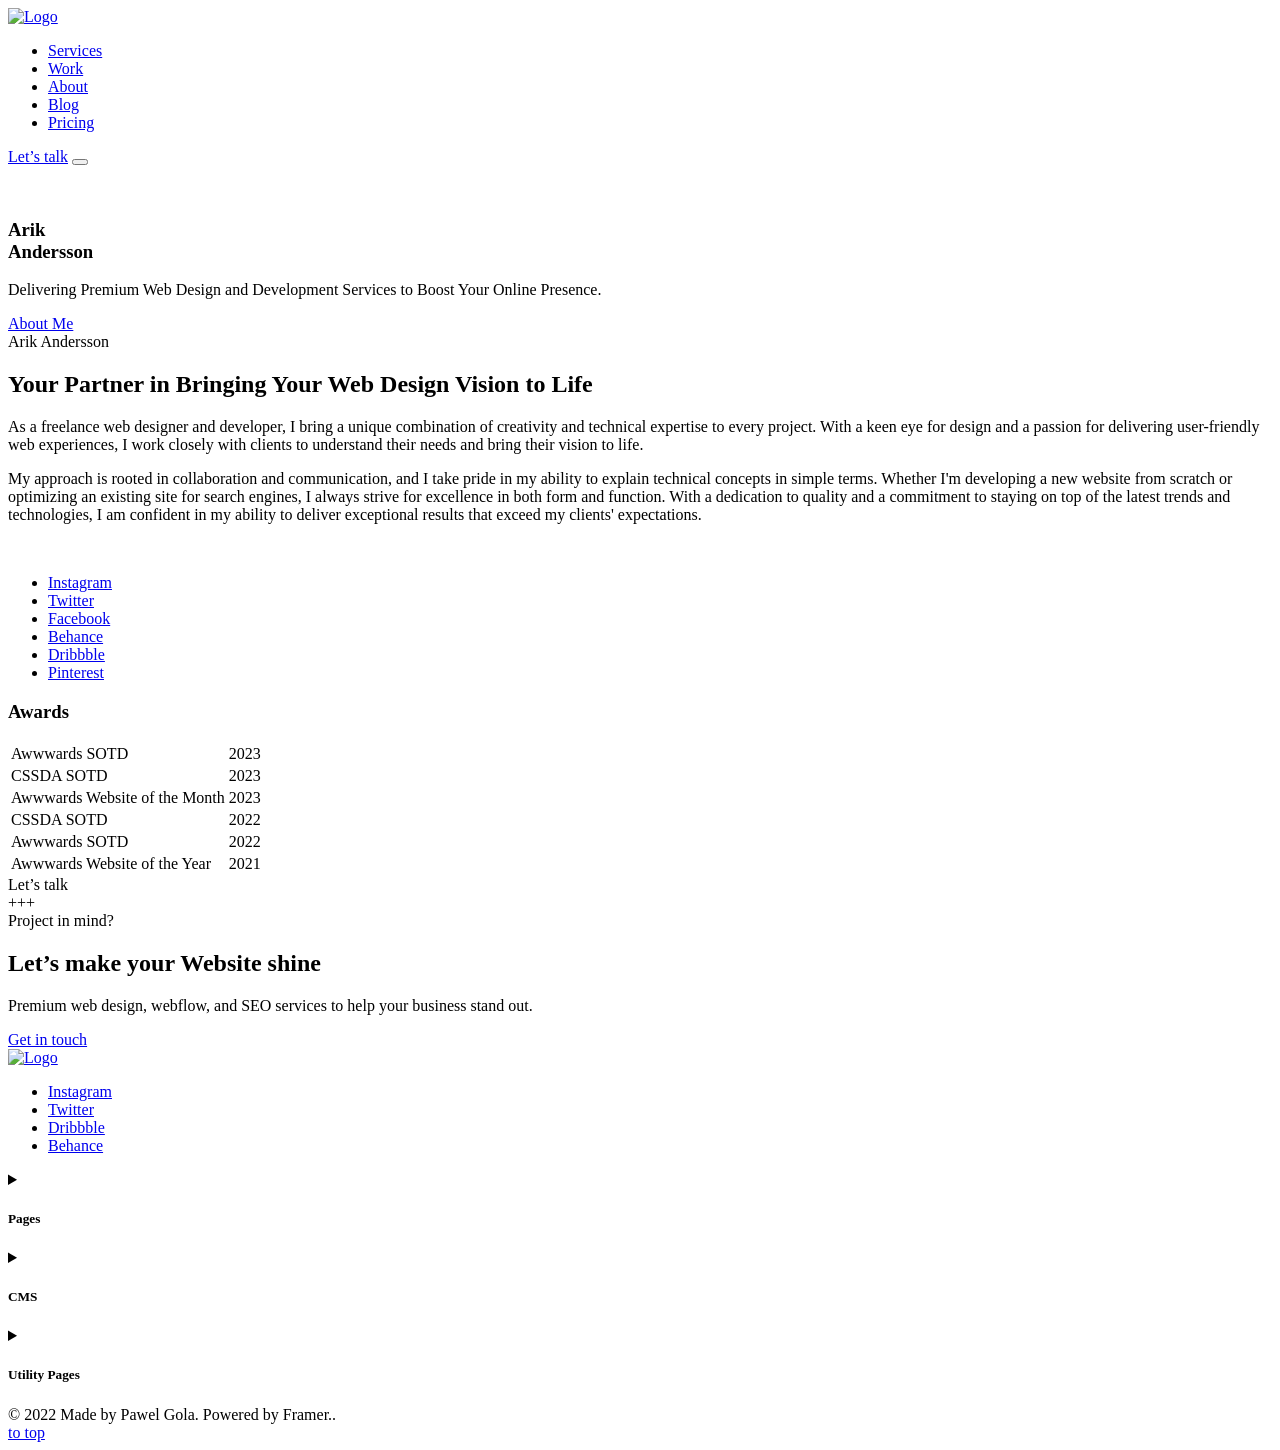
==== about.html @ 93a9ca79 "Add files via upload" ====
<!DOCTYPE html>
<html lang="en">
	<head>
		<meta charset="UTF-8">
		<meta name="viewport" content="width=device-width, initial-scale=1.0">
		<link rel="preload" href="./assets/fonts/Satoshi-Regular.woff2" as="font" type="font/woff2" crossorigin="anonymous">
		<link rel="preload" href="./assets/fonts/Satoshi-Light.woff2" as="font" type="font/woff2" crossorigin="anonymous">
		<link rel="preload" href="./assets/fonts/Gambetta-LightItalic.woff2" as="font" type="font/woff2" crossorigin="anonymous">
		<link rel="preload" href="./assets/fonts/Chillax-Regular.woff2" as="font" type="font/woff2" crossorigin="anonymous">
		<link rel="preload" href="./assets/fonts/Chillax-Light.woff2" as="font" type="font/woff2" crossorigin="anonymous">
		<link rel="shortcut icon" href="./assets/img/favicon.ico">
		<title>About</title>
		<script type="module" crossorigin="" src="./js/about.min.js?v=1769008389821"></script>
		<link rel="modulepreload" crossorigin="" href="./js/common.min.js?v=1769008389821">
		<link rel="modulepreload" crossorigin="" href="./js/main.min.js?v=1769008389821">
		<link rel="modulepreload" crossorigin="" href="./js/socialblock.min.js?v=1769008389821">
		<link rel="modulepreload" crossorigin="" href="./js/title.min.js?v=1769008389821">
		<link rel="modulepreload" crossorigin="" href="./js/labeltext.min.js?v=1769008389821">
		<link rel="stylesheet" crossorigin="" href="./css/main.min.css?v=1769008389821">
		<link rel="stylesheet" crossorigin="" href="./css/socialblock.min.css?v=1769008389821">
		<link rel="stylesheet" crossorigin="" href="./css/labeltext.min.css?v=1769008389821">
		<link rel="stylesheet" crossorigin="" href="./css/about.min.css?v=1769008389821">
	</head>
	<body>
		<div class="wrapper">
			<header class="header" data-fls-header="" data-fls-header-scroll="100" data-fls-header-scroll-show="">
				<div class="header__container">
					<div class="header__body">
						<a class="header__link-logo" href="index.html">
							<img class="header__logo" src="./assets/img/logo.svg" alt="Logo">
						</a>
						<div class="header__menu menu">
							<nav class="menu__body">
								<ul class="menu__list">
									<li class="menu__item">
										<a class="menu__link" href="/services.html">Services</a>
									</li>
									<li class="menu__item">
										<a class="menu__link" href="/work.html">Work</a>
									</li>
									<li class="menu__item">
										<a class="menu__link menu__link--active" href="/about.html">About</a>
									</li>
									<li class="menu__item">
										<a class="menu__link" href="/blog.html">Blog</a>
									</li>
									<li class="menu__item">
										<a class="menu__link" href="/pricing.html">Pricing</a>
									</li>
								</ul>
							</nav>
						</div>
						<!--
<fetch url="@components/layout/menu/menu.json">
<each loop='item in response'>
</each>
</fetch>
-->
						<a class="header__button button button--light" href="/contacts.html" data-fls-button="">Let’s talk</a>
						<button type="button" data-fls-menu="" class="icon-menu">
							<span></span>
						</button>
					</div>
				</div>
			</header>
			<main class="page">
				<article class="about" data-fls-about="">
					<div class="about__container">
						<figure class="about__picture" data-fls-dynamic=".about__header,767.98,1">
							<picture>
								<source media="(max-width: 600px)" srcset="./assets/img/arik-600.webp 1x,./assets/img/arik-600-2x.webp 2x,./assets/img/arik-600-3x.webp 3x" type="image/webp">
								<img class="about__image" alt="Image" src="./assets/img/arik.webp" srcset="./assets/img/arik.webp 1x,./assets/img/arik-2x.webp 2x,./assets/img/arik-3x.webp 3x">
							</picture>
						</figure>
						<div class="about__body">
							<div class="about__header">
								<section class="about__blockhead blockhead blockhead--left" data-fls-blockhead="">
									<h1 class="blockhead__title">
										Arik
										<br>
										<span>Andersson</span>
									</h1>
									<div class="blockhead__text">
										<p>
											Delivering Premium Web Design and Development Services to Boost Your Online Presence.
										</p>
									</div>
								</section>
								<a class="about__button button button--text button--text-big button--icon-arrow button--arrow-d" href="#" data-fls-button="" data-fls-scrollto=".about__content" data-fls-scrollto-top="130">About Me</a>
							</div>
							<div class="about__main">
								<section class="about__content content-about" data-fls-borderitem="">
									<div class="content-about__label" data-fls-labeltext="">Arik Andersson</div>
									<h2 class="content-about__title h2" data-fls-title="">Your Partner in Bringing Your Web Design Vision to Life</h2>
									<div class="content-about__text">
										<p>
											As a freelance web designer and developer, I bring a unique combination of creativity and technical expertise to every project. With a keen eye for design and a passion for delivering user-friendly web experiences, I work closely with clients to understand their needs and bring their vision to life.
										</p>
										<p>
											My approach is rooted in collaboration and communication, and I take pride in my ability to explain technical concepts in simple terms. Whether I'm developing a new website from scratch or optimizing an existing site for search engines, I always strive for excellence in both form and function. With a dedication to quality and a commitment to staying on top of the latest trends and technologies, I am confident in my ability to deliver exceptional results that exceed my clients' expectations.
										</p>
									</div>
									<figure class="content-about__picture">
										<picture>
											<source media="(max-width: 600px)" srcset="./assets/img/about/01-600.webp 1x,./assets/img/about/01-600-2x.webp 2x,./assets/img/about/01-600-3x.webp 3x" type="image/webp">
											<img class="content-about__image" alt="Image" src="./assets/img/about/01.webp" srcset="./assets/img/about/01.webp 1x,./assets/img/about/01-2x.webp 2x,./assets/img/about/01-3x.webp 3x">
										</picture>
									</figure>
								</section>
								<ul class="about__social social-block" data-fls-socialblock="">
									<li class="social-block__item">
										<a class="social-block__link social-block__item--icon-s-in" href="#" target="_blank" data-fls-borderitem="">Instagram</a>
									</li>
									<li class="social-block__item">
										<a class="social-block__link social-block__item--icon-s-tw" href="#" target="_blank" data-fls-borderitem="">Twitter</a>
									</li>
									<li class="social-block__item">
										<a class="social-block__link social-block__item--icon-s-fb" href="#" target="_blank" data-fls-borderitem="">Facebook</a>
									</li>
									<li class="social-block__item">
										<a class="social-block__link social-block__item--icon-s-bh" href="#" target="_blank" data-fls-borderitem="">Behance</a>
									</li>
									<li class="social-block__item">
										<a class="social-block__link social-block__item--icon-s-db" href="#" target="_blank" data-fls-borderitem="">Dribbble</a>
									</li>
									<li class="social-block__item">
										<a class="social-block__link social-block__item--icon-s-pr" href="#" target="_blank" data-fls-borderitem="">Pinterest</a>
									</li>
								</ul>
								<section class="about__awards awards-about" data-fls-borderitem="">
									<h3 class="awards-about__title" data-fls-labeltext="">Awards</h3>
									<table class="awards-about__table">
										<tr class="awards-about__line">
											<td class="awards-about__label h5">Awwwards SOTD</td>
											<td class="awards-about__value">2023</td>
										</tr>
										<tr class="awards-about__line">
											<td class="awards-about__label h5">CSSDA SOTD</td>
											<td class="awards-about__value">2023</td>
										</tr>
										<tr class="awards-about__line">
											<td class="awards-about__label h5">Awwwards Website of the Month</td>
											<td class="awards-about__value">2023</td>
										</tr>
										<tr class="awards-about__line">
											<td class="awards-about__label h5">CSSDA SOTD</td>
											<td class="awards-about__value">2022</td>
										</tr>
										<tr class="awards-about__line">
											<td class="awards-about__label h5">Awwwards SOTD</td>
											<td class="awards-about__value">2022</td>
										</tr>
										<tr class="awards-about__line">
											<td class="awards-about__label h5">Awwwards Website of the Year</td>
											<td class="awards-about__value">2021</td>
										</tr>
									</table>
								</section>
							</div>
						</div>
					</div>
				</article>
			</main>
			<aside class="page__lets lets" data-fls-lets="">
				<div class="lets__line line-talk border-item" data-fls-borderitem="" data-fls-marquee="" data-fls-marquee-speed="100">
					<div class="line-talk__item">Let’s talk</div>
					<div class="line-talk__item">+++</div>
				</div>
				<section class="lets__body" data-fls-watcher="">
					<div class="lets__container">
						<div class="lets__blockhead blockhead blockhead--gap-8" data-fls-blockhead="">
							<span class="blockhead__label">Project in mind?</span>
							<h2 class="blockhead__title">
								Let’s make your
								<span>Website shine</span>
							</h2>
							<div class="blockhead__text">
								<p>Premium web design, webflow, and SEO services to help your business stand out.</p>
							</div>
							<a class="blockhead__button button button--icon button--light button--icon-arrow button--arrow-ur" href="#" data-fls-button="">Get in touch</a>
						</div>
					</div>
				</section>
			</aside>
			<footer class="footer" data-fls-footer="" data-fls-watcher="">
				<div class="footer__container">
					<div class="footer__body body-footer">
						<div class="body-footer__content content-footer">
							<a class="content-footer__link-logo" href="#">
								<img class="content-footer__logo" src="./assets/img/logo.svg" alt="Logo">
							</a>
							<ul class="content-footer__socials social social--text" data-fls-social="">
								<li class="social__item">
									<a class="social__link social__link--icon-s-in" href="#" target="_blank">Instagram</a>
								</li>
								<li class="social__item">
									<a class="social__link social__link--icon-s-tw" href="#" target="_blank">Twitter</a>
								</li>
								<li class="social__item">
									<a class="social__link social__link--icon-s-db" href="#" target="_blank">Dribbble</a>
								</li>
								<li class="social__item">
									<a class="social__link social__link--icon-s-bh" href="#" target="_blank">Behance</a>
								</li>
							</ul>
						</div>
						<div class="body-footer__menus" data-fls-spollers="767.98">
							<details class="body-footer__menu">
								<summary>
									<h5 class="body-footer__title">Pages</h5>
								</summary>
								<ul class="body-footer__list">
									<li class="body-footer__item">
										<a class="body-footer__link" href="#">Home</a>
									</li>
									<li class="body-footer__item">
										<a class="body-footer__link" href="#">Services</a>
									</li>
									<li class="body-footer__item">
										<a class="body-footer__link" href="#">About</a>
									</li>
									<li class="body-footer__item">
										<a class="body-footer__link" href="#">Contact</a>
									</li>
									<li class="body-footer__item">
										<a class="body-footer__button button button--icon button--light button--icon-arrow button--arrow-ur" href="#" data-fls-button="">More Templates</a>
									</li>
								</ul>
							</details>
							<details class="body-footer__menu">
								<summary>
									<h5 class="body-footer__title">CMS</h5>
								</summary>
								<ul class="body-footer__list">
									<li class="body-footer__item">
										<a class="body-footer__link" href="#">Work</a>
									</li>
									<li class="body-footer__item">
										<a class="body-footer__link" href="#">Work Single</a>
									</li>
									<li class="body-footer__item">
										<a class="body-footer__link" href="#">Blog</a>
									</li>
									<li class="body-footer__item">
										<a class="body-footer__link" href="#">Blog Post</a>
									</li>
								</ul>
							</details>
							<details class="body-footer__menu">
								<summary>
									<h5 class="body-footer__title">Utility Pages</h5>
								</summary>
								<ul class="body-footer__list">
									<li class="body-footer__item">
										<a class="body-footer__link" href="#">404 Error Page</a>
									</li>
									<li class="body-footer__item">
										<a class="body-footer__link" href="#">Password Protected</a>
									</li>
									<li class="body-footer__item">
										<a class="body-footer__link" href="#">Styleguide</a>
									</li>
									<li class="body-footer__item">
										<a class="body-footer__link" href="#">Licensing</a>
									</li>
									<li class="body-footer__item">
										<a class="body-footer__link" href="#">Changelog</a>
									</li>
								</ul>
							</details>
						</div>
					</div>
					<div class="footer__bottom bottom-footer">
						<div class="bottom-footer__copy">© 2022 Made by Pawel Gola. Powered by Framer..</div>
						<a class="bottom-footer__button button button--text button--text-big button--text-rev button--icon-arrow" href="#" data-fls-button="" data-fls-scrollto="main">to top</a>
					</div>
				</div>
			</footer>
		</div>
	</body>
</html>
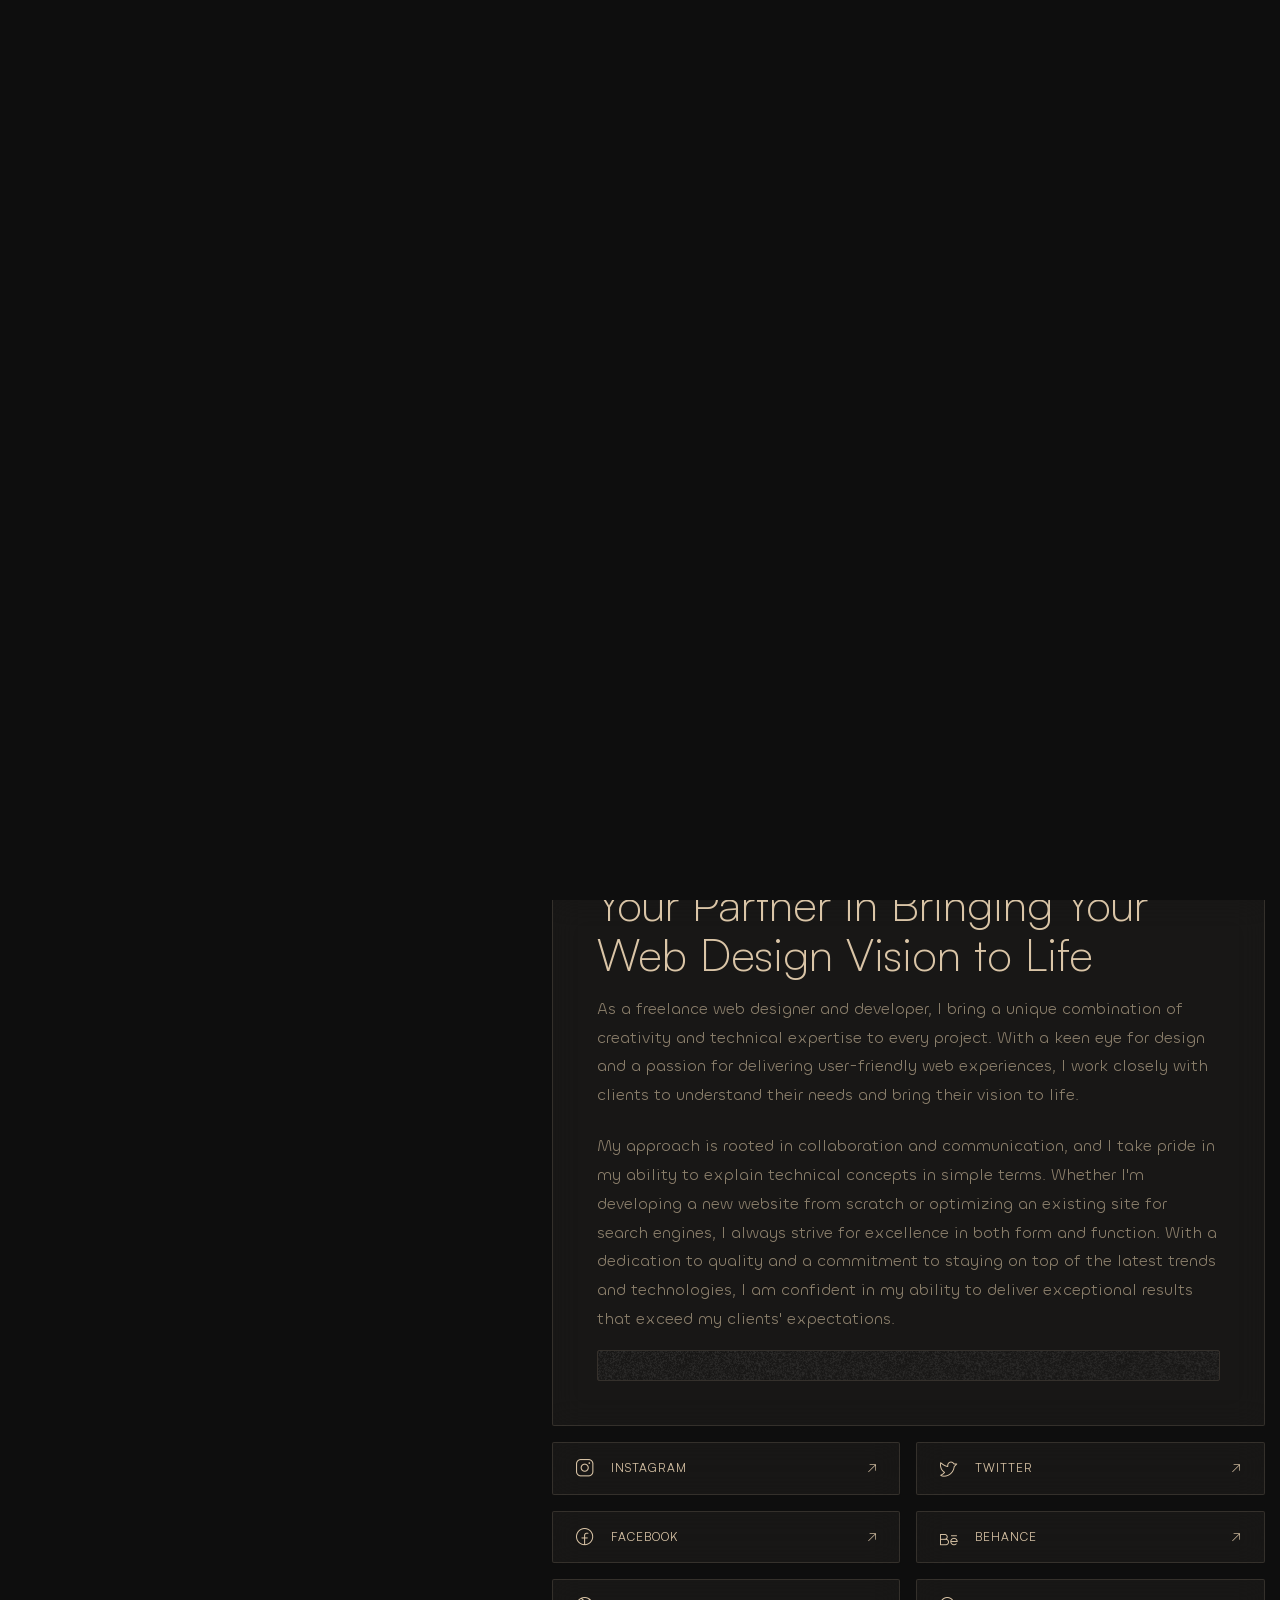
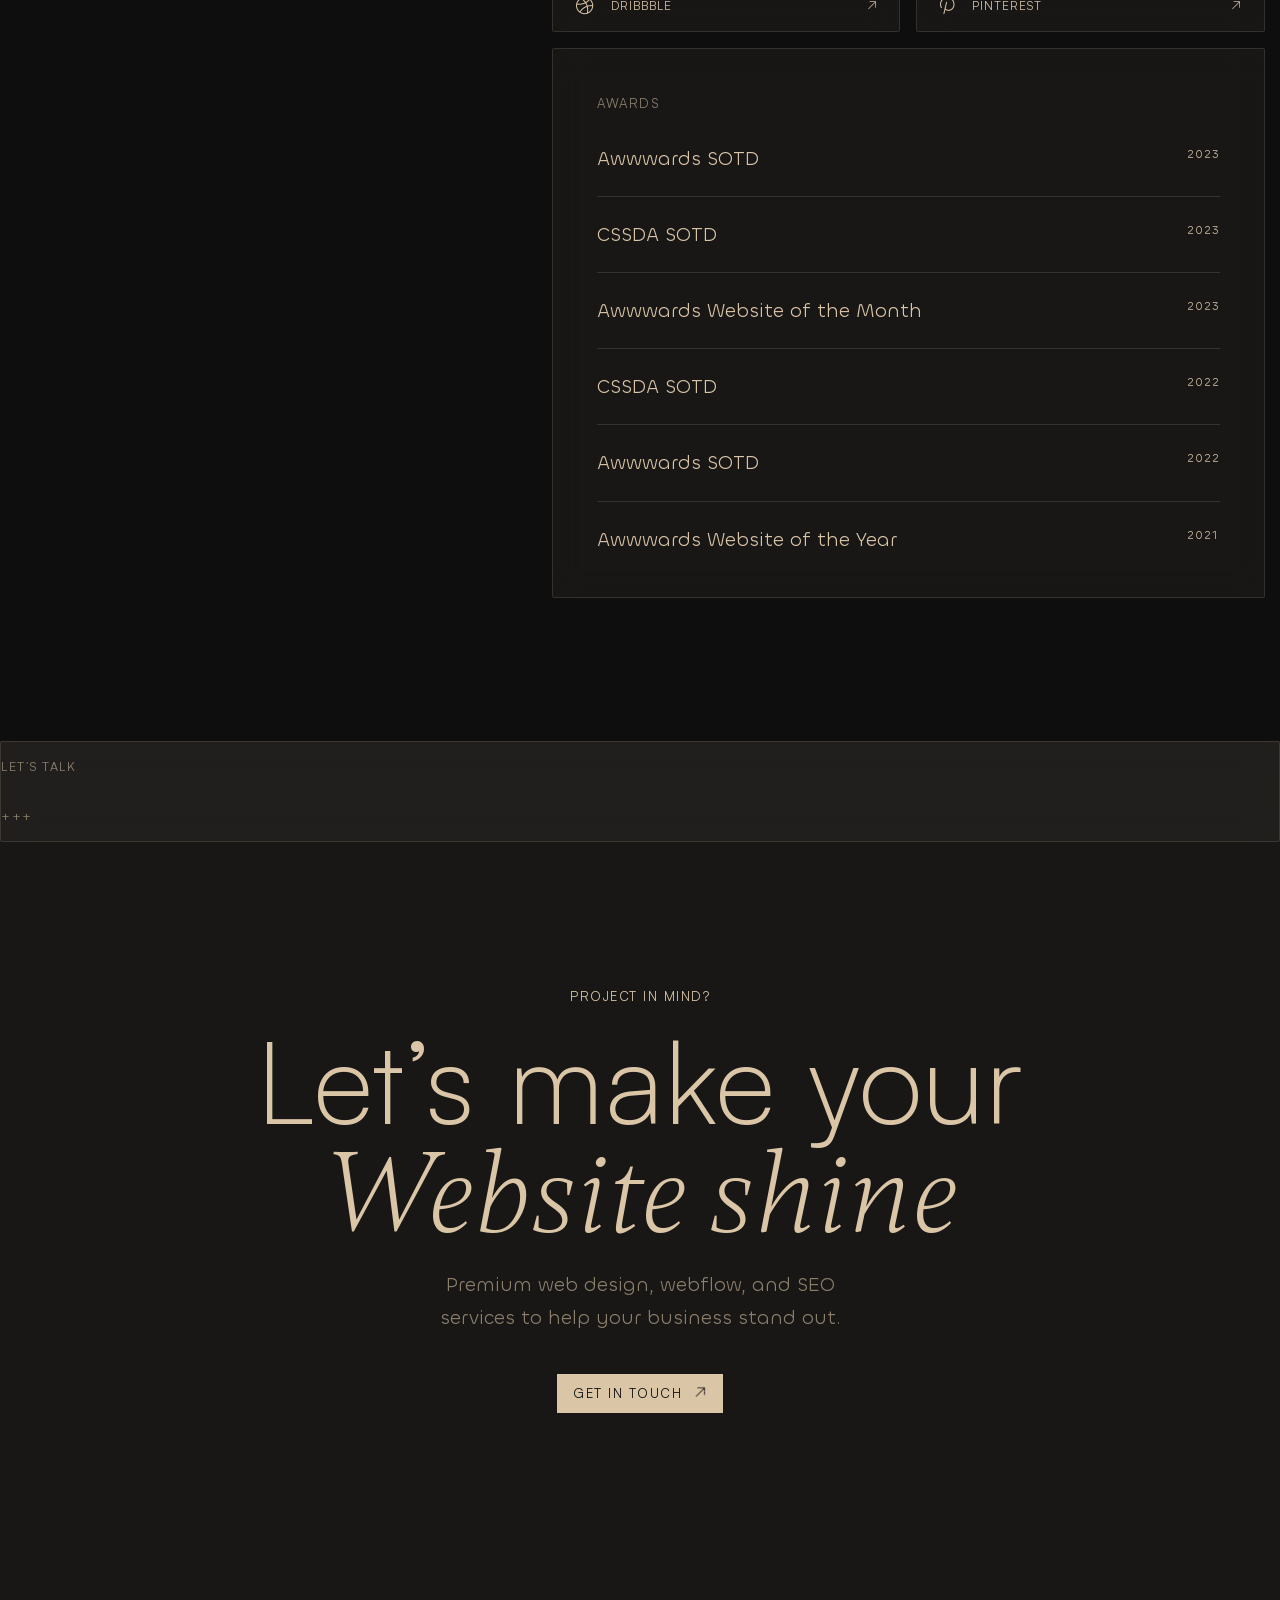
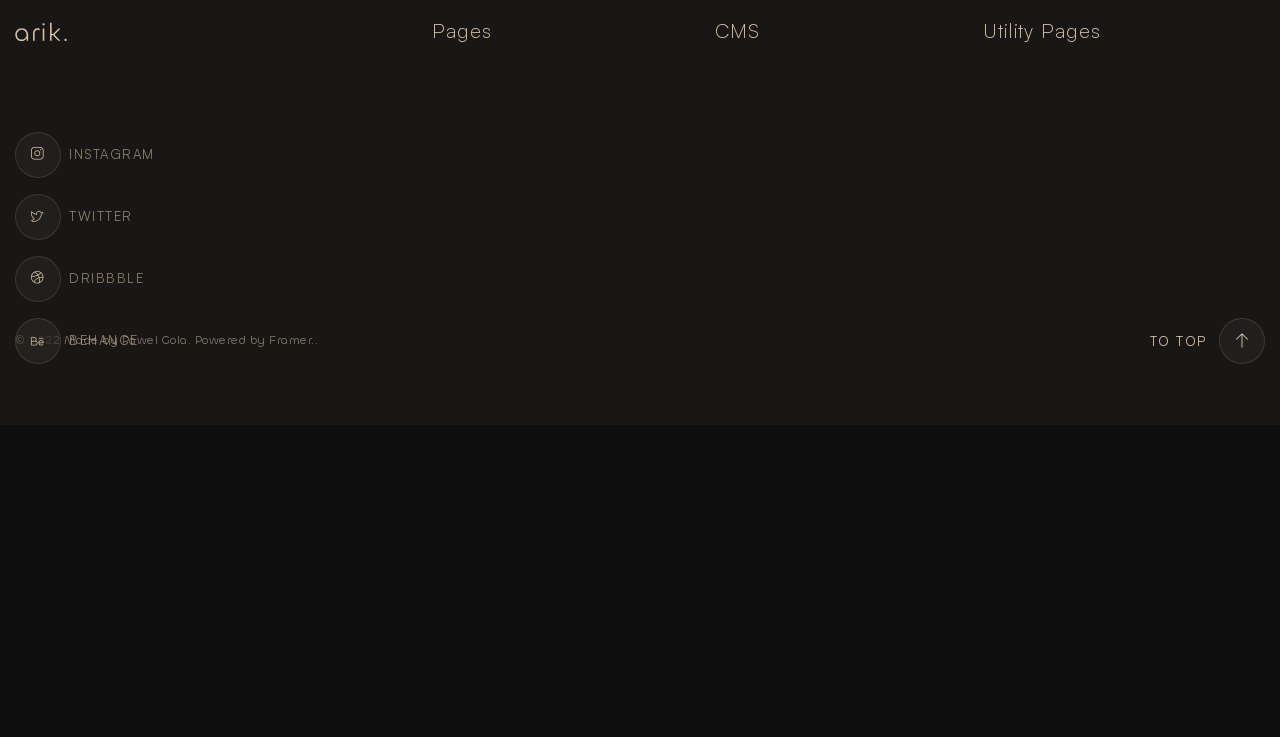
==== commit ea78f37b: "Update about.html" ====
--- a/about.html
+++ b/about.html
@@ -33,29 +33,23 @@
 							<nav class="menu__body">
 								<ul class="menu__list">
 									<li class="menu__item">
-										<a class="menu__link" href="/services.html">Services</a>
-									</li>
-									<li class="menu__item">
-										<a class="menu__link" href="/work.html">Work</a>
-									</li>
-									<li class="menu__item">
-										<a class="menu__link menu__link--active" href="/about.html">About</a>
-									</li>
-									<li class="menu__item">
-										<a class="menu__link" href="/blog.html">Blog</a>
-									</li>
-									<li class="menu__item">
-										<a class="menu__link" href="/pricing.html">Pricing</a>
+										<a class="menu__link" href="services.html">Services</a>
+									</li>
+									<li class="menu__item">
+										<a class="menu__link" href="work.html">Work</a>
+									</li>
+									<li class="menu__item">
+										<a class="menu__link menu__link--active" href="about.html">About</a>
+									</li>
+									<li class="menu__item">
+										<a class="menu__link" href="blog.html">Blog</a>
+									</li>
+									<li class="menu__item">
+										<a class="menu__link" href="pricing.html">Pricing</a>
 									</li>
 								</ul>
 							</nav>
 						</div>
-						<!--
-<fetch url="@components/layout/menu/menu.json">
-<each loop='item in response'>
-</each>
-</fetch>
--->
 						<a class="header__button button button--light" href="/contacts.html" data-fls-button="">Let’s talk</a>
 						<button type="button" data-fls-menu="" class="icon-menu">
 							<span></span>
--- a/css/main.min.css
+++ b/css/main.min.css
@@ -0,0 +1 @@
+*{border:0;margin:0;padding:0}*,:after,:before{box-sizing:border-box}:after,:before{display:inline-block}body,html{height:100%}body{line-height:1;scrollbar-gutter:stable;-ms-text-size-adjust:100%;-moz-text-size-adjust:100%;-webkit-text-size-adjust:100%;-webkit-font-smoothing:antialiased;-moz-osx-font-smoothing:grayscale}button,input,textarea{background-color:transparent;color:inherit;font-family:inherit;font-size:inherit;line-height:inherit}input,textarea{width:100%}label{display:inline-block}button,option,select{cursor:pointer}a{color:inherit;display:inline-block;text-decoration:none}ul li{list-style:none}img{height:auto;max-width:100%;vertical-align:middle}h1,h2,h3,h4,h5,h6{font-size:inherit;font-weight:inherit}address{font-style:normal}@font-face{font-display:swap;font-family:Satoshi;font-style:normal;font-weight:400;src:url(../assets/fonts/Satoshi-Regular.woff2) format("woff2")}@font-face{font-display:swap;font-family:Satoshi;font-style:normal;font-weight:300;src:url(../assets/fonts/Satoshi-Light.woff2) format("woff2")}@font-face{font-display:swap;font-family:Gambetta;font-style:normal;font-weight:400;src:url(../assets/fonts/Gambetta-LightItalic.woff2) format("woff2")}@font-face{font-display:swap;font-family:Chillax;font-style:normal;font-weight:400;src:url(../assets/fonts/Chillax-Regular.woff2) format("woff2")}@font-face{font-display:swap;font-family:Chillax;font-style:normal;font-weight:300;src:url(../assets/fonts/Chillax-Light.woff2) format("woff2")}@font-face{font-display:swap;font-family:iconfont;src:url(../assets/fonts/iconfont.woff2?cc9552442c456967c4f7a450867870fb) format("woff2")}[class*="--icon-"]:before{font-family:iconfont}[class*="--icon-s-yt"]:before{content:"\f101"}[class*="--icon-s-wa"]:before{content:"\f102"}[class*="--icon-s-tw"]:before{content:"\f103"}[class*="--icon-s-tt"]:before{content:"\f104"}[class*="--icon-s-tc"]:before{content:"\f105"}[class*="--icon-s-pr"]:before{content:"\f106"}[class*="--icon-s-in"]:before{content:"\f107"}[class*="--icon-s-fb"]:before{content:"\f108"}[class*="--icon-s-db"]:before{content:"\f109"}[class*="--icon-s-bh"]:before{content:"\f10a"}[class*="--icon-plus"]:before{content:"\f10b"}[class*="--icon-phone"]:before{content:"\f10c"}[class*="--icon-minus"]:before{content:"\f10d"}[class*="--icon-mail"]:before{content:"\f10e"}[class*="--icon-info"]:before{content:"\f10f"}[class*="--icon-cheak"]:before{content:"\f110"}[class*="--icon-chain"]:before{content:"\f111"}[class*="--icon-arrow"]:before{content:"\f112"}:root{--font-family-primary:"Chillax",sans-serif;--font-family-secondary:"Satoshi",sans-serif;--font-family-tertiary:"Gambetta",serif;--font-family-icon:"iconfont";--font-size:1rem;--line-height:1.8;--primary:hsla(35,41%,75%,.6);--text-default:#dac5a7;--text-dark-color:#0e0e0e;--menu-color:hsla(0,0%,5%,.8);--bg-color:#0e0e0e;--btn-bg-color:hsla(35,41%,75%,.05);--line-bg-color:hsla(35,41%,75%,.1);--btn-border-color:hsla(35,41%,75%,.15);--gray-color:#181716;--input-color:#22201c;--social-hover:#f0e0c9;--backdrop-filter:blur(0.9375rem);--transition-duration:0.5s;--link-color:#f0e0c9;--hover-color:#f0e0c9;--marquee-gap:25%}html:after{background-color:var(--bg-color);content:"";height:100%;left:0;pointer-events:none;position:absolute;top:0;width:100%;z-index:1000}html[data-fls-loaded]:after{opacity:0;transition:opacity 1s}body{background-color:var(--bg-color);color:var(--primary);font-family:var(--font-family-primary);font-size:var(--font-size)px;line-height:var(--line-height);min-width:20rem}[data-fls-scrolllock] body{overflow:hidden;overscroll-behavior:none;touch-action:none}.wrapper{display:flex;flex-direction:column;min-height:100%;overflow:clip}.wrapper>main{flex:1 1 auto}.wrapper>*{min-width:0}[class*=__container]{margin:0 auto;max-width:89.375rem;padding-left:.9375rem;padding-right:.9375rem}[class*="--arrow-d"]:before{transform:rotate(180deg)}[class*="--arrow-l"]:before{transform:rotate(90deg)}[class*="--arrow-r"]:before{transform:rotate(-90deg)}[class*="--arrow-rd"]:before{transform:rotate(225deg)}[class*="--arrow-ld"]:before{transform:rotate(-135deg)}[class*="--arrow-ur"]:before{transform:rotate(45deg)}[class*="--arrow-ul"]:before{transform:rotate(-45deg)}.components__item:not(:last-child){margin-bottom:1rem}.h1,.h2,.h3,.h4,.label{font-family:var(--font-family-secondary)}.h1,.h2,.h3,.h4,.h5{color:var(--text-default)}.h1,.h2,.h3,.h4{font-weight:300}.h1,.h2{line-height:1.1}.h3{line-height:1.2}.h3,.h4{letter-spacing:.0625rem}.h4{line-height:1.3}.h5{line-height:1.4}.label{font-size:.8125rem;letter-spacing:.09375rem;line-height:1.6;text-transform:uppercase}.border{backdrop-filter:var(--backdrop-filter);background-color:var(--btn-bg-color);border:.0625rem solid var(--btn-border-color);border-radius:.125rem}.clients__item{scale:0;transition:scale .5s ease}.skill{translate:0 10%}.skill,.social__item{transition:translate .5s ease}.social__item{translate:0 100%}.--watcher-view .hero__blockhead{animation:slide-in-bottom .8s cubic-bezier(.25,.46,.45,.94) .5s both}.--watcher-view .hero__image{animation:slide-in-top .8s cubic-bezier(.25,.46,.45,.94) both}.--watcher-view .clients__item{scale:1}.--watcher-view .clients__item:first-child{transition-delay:.1s}.--watcher-view .clients__item:nth-child(2){transition-delay:.2s}.--watcher-view .clients__item:nth-child(3){transition-delay:.3s}.--watcher-view .clients__item:nth-child(4){transition-delay:.4s}.--watcher-view .clients__item:nth-child(5){transition-delay:.5s}.--watcher-view .clients__item:nth-child(6){transition-delay:.6s}.--watcher-view .skill{transition-duration:.8s;translate:0 0}.--watcher-view .skill:first-child{transition-delay:.1s}.--watcher-view .skill:nth-child(2){transition-delay:.2s}.--watcher-view .skill:nth-child(3){transition-delay:.3s}.--watcher-view .skill:nth-child(4){transition-delay:.4s}.--watcher-view .skill:nth-child(5){transition-delay:.5s}.--watcher-view .skill:nth-child(6){transition-delay:.6s}.--watcher-view .about-module__title,.--watcher-view .lets__blockhead,.--watcher-view .process__blockhead,.--watcher-view .widget-header{animation:slide-in-bottom .8s cubic-bezier(.25,.46,.45,.94) both}.--watcher-view .about-module__text,.--watcher-view .anim,.--watcher-view .item,.--watcher-view .item-review,.--watcher-view .items-process__arrow,.--watcher-view .works__items{animation:slide-in-bottom .8s cubic-bezier(.25,.46,.45,.94) .5s both}.--watcher-view .item-process:after{animation:scale-up-center 1.4s cubic-bezier(.39,.575,.565,1) both}.--watcher-view .social__item{transition-duration:.8s;translate:0 0}.--watcher-view .social__item:first-child{transition-delay:.1s}.--watcher-view .social__item:nth-child(2){transition-delay:.2s}.--watcher-view .social__item:nth-child(3){transition-delay:.3s}.--watcher-view .social__item:nth-child(4){transition-delay:.4s}.--watcher-view .social__item:nth-child(5){transition-delay:.5s}.--watcher-view .social__item:nth-child(6){transition-delay:.6s}@keyframes slide-in-bottom{0%{opacity:0;translate:0 6.25rem}to{opacity:1;translate:0 0}}@keyframes slide-in-top{0%{opacity:0;translate:0 -6.25rem}to{opacity:1;translate:0 0}}@keyframes scale-up-center{0%{transform:scale(.5)}to{transform:scale(1)}}[data-fls-spollers] summary{list-style:none}[data-fls-spollers] summary::-webkit-details-marker,[data-fls-spollers] summary::marker{display:none}.spollers{display:grid;gap:.9375rem}.spollers__item{font-size:1.25rem}.spollers__title{border:.0625rem solid #eee;border-radius:.3125rem;cursor:default;list-style:none;padding:.625rem .9375rem;position:relative;text-align:left;width:100%}.spollers__title::-webkit-details-marker,.spollers__title::marker{display:none}.--spoller-init .spollers__title{cursor:pointer}.--spoller-init .spollers__title:after,.--spoller-init .spollers__title:before{background-color:#000;content:"";height:.125rem;position:absolute;right:.625rem;top:50%;transition:transform .5s ease 0s;width:.9375rem}.--spoller-init .spollers__title:before{transform:translate(-75%,-50%) rotate(40deg)}.--spoller-init .spollers__title:after{transform:translateY(-50%) rotate(-40deg)}.--spoller-init .spollers__title.--spoller-active:before{transform:translateX(-75%) rotate(-40deg)}.--spoller-init .spollers__title.--spoller-active:after{transform:rotate(40deg)}.spollers__body{border:.0625rem solid #eee;border-radius:.3125rem;padding:1.25rem}.menu__list{align-items:center;column-gap:1.25rem;display:flex;flex-wrap:wrap;row-gap:.1875rem}.menu__link{color:var(--text-default);font-family:var(--font-family-secondary);font-size:.8125rem;letter-spacing:.09375rem;line-height:1.6;position:relative;text-transform:uppercase;transition:all .5s ease}.menu__link:after{background-color:var(--link-color);block-size:.0625rem;content:"";inline-size:0;inset-block-end:0;inset-inline-end:50%;inset-inline-start:50%;position:absolute;transition-duration:var(--transition-duration)}.menu__link--active{position:relative}.menu__link--active:after{background-color:var(--link-color);bottom:0;content:"";height:.0625rem;left:0;position:absolute;width:100%}.icon-menu{display:none}.header{left:0;pointer-events:none;position:fixed;right:0;top:.9375rem;transition:translate .8s,top .8s;z-index:50}.header__container{pointer-events:auto}.header__body{align-items:center;display:flex;gap:.9375rem;padding:.75rem;position:relative}.header__body:before{backdrop-filter:var(--backdrop-filter);background-color:var(--btn-bg-color);border:.0625rem solid var(--btn-border-color);border-radius:.125rem;content:"";height:100%;left:0;position:absolute;top:0;width:100%;z-index:2}.header__button,.header__link-logo,.header__logo{position:relative;z-index:5}[data-fls-header-scroll].--header-scroll{top:.9375rem}[data-fls-header-scroll-show].--header-scroll{transition:translate .8s,top .8s;translate:0 calc(-100% - .9375rem)}[data-fls-header-scroll-show].--header-show{translate:0 0}.footer{background-color:var(--btn-bg-color)}.footer__container{max-width:101.875rem}.body-footer{display:flex;row-gap:1.875rem}.body-footer__content{flex:0 1 28.75%}.body-footer__menus{display:flex;flex-grow:1;flex-wrap:wrap}.body-footer__menu{flex-grow:1}.body-footer__title{color:var(--text-default);font-family:var(--font-family-secondary);font-size:1.25rem;font-weight:300;letter-spacing:.0625rem;line-height:1.4}.--spoller-init .body-footer__title{align-items:center;display:flex;gap:.3125rem}.--spoller-init .body-footer__title:after{color:var(--text-default);content:"\f112";font-family:iconfont;font-size:.625rem;rotate:180deg;transition:rotate .5s ease}.--spoller-active .body-footer__title:after{rotate:0deg}.body-footer__item:not(:last-child){margin-bottom:1rem}.body-footer__link{line-height:1.7;position:relative;text-transform:uppercase;transition:all .5s ease}.body-footer__link:after{background-color:var(--link-color);block-size:.0625rem;content:"";inline-size:0;inset-block-end:0;inset-inline-end:50%;inset-inline-start:50%;position:absolute;transition-duration:var(--transition-duration)}.content-footer{display:flex;flex-direction:column}.content-footer__socials.social{gap:1rem}.bottom-footer{align-items:center;display:flex;gap:1.25rem;justify-content:space-between}.bottom-footer__copy{font-size:.75rem;letter-spacing:.03125rem}.button{align-items:center;color:var(--text-default);display:inline-flex;font-family:var(--font-family-secondary);font-size:.8125rem;justify-content:center;letter-spacing:.09375rem;line-height:1.46;padding-block:.625rem;padding-inline:1rem;text-transform:uppercase;transition:background-color .5s ease,color .5s ease}.button--light{background-color:var(--text-default);color:var(--text-dark-color)}.button--icon{align-items:center;flex-direction:row-reverse;gap:.75rem}.button--text{background-color:transparent;border:none;gap:.75rem;padding:0}.button--text:before{align-items:center;aspect-ratio:1;background-color:var(--btn-bg-color);border:.0625rem solid var(--btn-border-color);border-radius:50%;display:flex;justify-content:center;padding-left:.125rem;transition:background-color .5s ease,color .5s ease;width:2rem}.button--text-rev{flex-direction:row-reverse}.button--fw{width:100%}.social{align-items:center;display:flex;flex-wrap:wrap;gap:.625rem}.social--text .social__link{align-items:center;display:flex;font-family:var(--font-family-secondary);font-size:.8125rem;gap:.5rem;letter-spacing:.09375rem;line-height:1.6;text-transform:uppercase}.social__item{flex-shrink:0}.social__link:before{align-content:center;aspect-ratio:1;backdrop-filter:var(--backdrop-filter);border:.0625rem solid var(--btn-border-color);border-radius:50%;color:var(--text-default);font-size:.8125rem;text-align:center;transition:all .5s ease;width:2.875rem}.lets,.social__link:before{background-color:var(--btn-bg-color)}.line-talk__item{font-family:var(--font-family-secondary);letter-spacing:.09375rem;line-height:1.6;text-transform:uppercase}.blockhead{display:grid;justify-items:center;text-align:center;text-wrap:balance}.blockhead--gap-8{gap:.5rem}.blockhead--left{justify-items:start;text-align:start}.blockhead__label,.blockhead__title{color:var(--text-default);font-family:var(--font-family-secondary);max-width:62.5rem}.blockhead__label{font-size:.8125rem;letter-spacing:.09375rem;line-height:1.6;text-transform:uppercase}.blockhead__title{font-weight:300;line-height:1}.blockhead__title span{display:block;font-family:var(--font-family-tertiary)}.blockhead__text{line-height:1.7;max-width:37.5rem}.blockhead__button{margin-top:1.5rem}[data-fls-borderitem]{backdrop-filter:var(--backdrop-filter);background-color:var(--btn-bg-color);border:.0625rem solid var(--btn-border-color);border-radius:.125rem}@media (max-height:53.125em) and (width <= 20em){.blockhead__title--size-160{font-size:2.8125rem}}@media (max-width:47.99875em) and (any-hover:none){.icon-menu{cursor:default}}@media (max-width:47.99875em){.menu{flex-grow:1}.menu__body{background-color:var(--menu-color);height:100svh;overflow:auto;padding:6.875rem .9375rem 1.875rem}.menu__body,.menu__body:before{position:fixed;right:-100%;top:0;transition:right .3s;width:100%}.menu__body:before{content:"";height:4.375rem;z-index:2}[data-fls-menu-open] .menu__body,[data-fls-menu-open] .menu__body:before{right:0}.menu__list{align-items:flex-end;flex-direction:column;row-gap:.9375rem}.menu__link{font-size:1.5rem}.icon-menu{display:block;height:1.125rem;position:relative;width:1.875rem;z-index:5}.icon-menu span,.icon-menu:after,.icon-menu:before{background-color:var(--text-default);content:"";height:.125rem;position:absolute;right:0;transition:all .3s ease 0s;width:100%}.icon-menu:before{top:0}.icon-menu:after{bottom:0}.icon-menu span{top:calc(50% - .0625rem)}[data-fls-menu-open] .icon-menu span{width:0}[data-fls-menu-open] .icon-menu:before{top:calc(50% - .0625rem);transform:rotate(-45deg)}[data-fls-menu-open] .icon-menu:after{bottom:calc(50% - .0625rem);transform:rotate(45deg)}.body-footer{flex-direction:column}.body-footer__menu,.body-footer__menus{align-items:center;flex-direction:column}.body-footer__menu{display:flex;justify-content:center;text-align:center}.content-footer{align-items:center;text-align:center}.content-footer__socials.social{justify-content:center}.content-footer__socials.social .social__link{font-size:0;gap:0}.bottom-footer{align-items:center;flex-direction:column-reverse;justify-content:center;text-align:center}.about__header .blockhead--left{justify-items:center;text-align:center}}@media (max-width:29.99875em){.social{justify-content:center}}@media (width <= 20em){.h1{font-size:2rem}.h2{font-size:1.75rem}.h3{font-size:1.5rem}.h4{font-size:1.25rem}.h5{font-size:1rem}.footer{padding-block:2.5rem}.body-footer,.body-footer__menus{column-gap:1.25rem}.body-footer__menus{margin-bottom:1.875rem;row-gap:1.25rem}.body-footer__list{padding-top:1.25rem}.content-footer{gap:1.25rem}.button--text-big:before{font-size:.8125rem;width:2.1875rem}.lets__container{padding-block:2.5rem}.line-talk__item{font-size:.625rem;padding-block:.5rem}.blockhead{gap:.5rem}.blockhead__title{font-size:2.5rem}.blockhead__title--size-160{font-size:2.8125rem}.blockhead__title--size-96{font-size:2.1875rem}.blockhead__title--size-80{font-size:1.75rem}.blockhead__text{font-size:.9375rem}.blockhead__text--size-24{font-size:1rem}.blockhead__text--size-18{font-size:.875rem}}@media (max-height:53.125em) and (width > 89.375em){.blockhead__title--size-160{font-size:8rem}}@media (max-height:53.125em) and (width > 20em) and (width <= 89.375em){.blockhead__title--size-160{font-size:clamp(2.8125rem,1.31700450450625rem + 7.4774774775vw,8rem)}}@media (width > 20em) and (width <= 89.375em){.h1{font-size:clamp(2rem,1.423423423425rem + 2.8828828829vw,4rem)}.h2{font-size:clamp(1.75rem,1.3896396396375rem + 1.8018018018vw,3rem)}.h3{font-size:clamp(1.5rem,1.35585585585625rem + .7207207207vw,2rem)}.h4{font-size:clamp(1.25rem,1.177927927925rem + .3603603604vw,1.5rem)}.h5{font-size:clamp(1rem,.927927927925rem + .3603603604vw,1.25rem)}.footer{padding-block:clamp(2.5rem,2.06756756756875rem + 2.1621621622vw,4rem)}.body-footer,.body-footer__menus{column-gap:clamp(1.25rem,.45720720720625rem + 3.963963964vw,4rem)}.body-footer__menus{margin-bottom:clamp(1.875rem,.82995495495625rem + 5.2252252252vw,5.5rem);row-gap:clamp(1.25rem,.8896396396375rem + 1.8018018018vw,2.5rem)}.body-footer__list{padding-top:clamp(1.25rem,1.03378378378125rem + 1.0810810811vw,2rem)}.content-footer{gap:clamp(1.25rem,.8355855855875rem + 2.0720720721vw,2.6875rem)}.button--text-big:before{font-size:clamp(.8125rem,.7764639639625rem + .1801801802vw,.9375rem);width:clamp(2.1875rem,1.95326576576875rem + 1.1711711712vw,3rem)}.lets__container{padding-block:clamp(2.5rem,.3378378378375rem + 10.8108108108vw,10rem)}.line-talk__item{font-size:clamp(.625rem,.57094594594375rem + .2702702703vw,.8125rem);padding-block:clamp(.5rem,.35585585585625rem + .7207207207vw,1rem)}.blockhead{gap:clamp(.5rem,.35585585585625rem + .7207207207vw,1rem)}.blockhead__title{font-size:clamp(2.5rem,.9144144144125rem + 7.9279279279vw,8rem)}.blockhead__title--size-160{font-size:clamp(2.8125rem,.740427927925rem + 10.3603603604vw,10rem)}.blockhead__title--size-96{font-size:clamp(2.1875rem,1.0884009009rem + 5.4954954955vw,6rem)}.blockhead__title--size-80{font-size:clamp(1.75rem,.8130630630625rem + 4.6846846847vw,5rem)}.blockhead__text{font-size:clamp(.9375rem,.8474099099125rem + .4504504505vw,1.25rem)}.blockhead__text--size-24{font-size:clamp(1rem,.85585585585625rem + .7207207207vw,1.5rem)}.blockhead__text--size-18{font-size:clamp(.875rem,.802927927925rem + .3603603604vw,1.125rem)}}@media (width > 47.99875em){[data-fls-header-scroll-show].--header-scroll{translate:0 calc(-100% - 2.8125rem)}}@media (min-width:47.99875em){.menu{position:relative;z-index:4}.header{display:flex;justify-content:center;top:3rem}.header__body{gap:2rem;padding-left:1.5rem}.content-footer__socials.social{align-items:flex-start;flex-direction:column}}@media (width > 89.375em){.h1{font-size:4rem}.h2{font-size:3rem}.h3{font-size:2rem}.h4{font-size:1.5rem}.h5{font-size:1.25rem}.footer{padding-block:4rem}.body-footer,.body-footer__menus{column-gap:4rem}.body-footer__menus{margin-bottom:5.5rem;row-gap:2.5rem}.body-footer__list{padding-top:2rem}.content-footer{gap:2.6875rem}.button--text-big:before{font-size:.9375rem;width:3rem}.lets__container{padding-block:10rem}.line-talk__item{font-size:.8125rem;padding-block:1rem}.blockhead{gap:1rem}.blockhead__title{font-size:8rem}.blockhead__title--size-160{font-size:10rem}.blockhead__title--size-96{font-size:6rem}.blockhead__title--size-80{font-size:5rem}.blockhead__text{font-size:1.25rem}.blockhead__text--size-24{font-size:1.5rem}.blockhead__text--size-18{font-size:1.125rem}}@media (any-hover:hover){.menu__link:hover{color:var(--hover-color)}.menu__link:hover:after{inline-size:100%;inset-inline-end:0;inset-inline-start:0}.menu__link--active:hover{color:var(--text-default)}.body-footer__link:hover{color:var(--hover-color)}.body-footer__link:hover:after{inline-size:100%;inset-inline-end:0;inset-inline-start:0}.button:hover{background-color:var(--text-default);color:var(--text-dark-color)}.button--light:hover{background-color:var(--btn-bg-color);color:var(--text-default)}.button--text:hover{background-color:transparent;color:var(--text-default)}.button--text:hover:before{background-color:var(--text-default);color:var(--text-dark-color)}.social__link:hover:before{background-color:var(--text-default);color:var(--bg-color)}}@media (any-hover:none){.menu__link:active{color:var(--hover-color)}.menu__link:active:after{inline-size:100%;inset-inline-end:0;inset-inline-start:0}.menu__link--active:active{color:var(--text-default)}.body-footer__link:active{color:var(--hover-color)}.body-footer__link:active:after{inline-size:100%;inset-inline-end:0;inset-inline-start:0}.button:active{background-color:var(--text-default);color:var(--text-dark-color)}.button--light:active{background-color:var(--btn-bg-color);color:var(--text-default)}.button--text:active{background-color:transparent;color:var(--text-default)}.button--text:active:before{background-color:var(--text-default);color:var(--text-dark-color)}.social__link:active:before{background-color:var(--text-default);color:var(--bg-color)}}
--- a/css/socialblock.min.css
+++ b/css/socialblock.min.css
@@ -0,0 +1 @@
+.social-block{display:flex;flex-wrap:wrap;gap:1rem}.social-block__link{align-items:center;color:var(--text-default);display:grid;font-family:var(--font-family-secondary);font-size:.75rem;gap:1rem;grid-template-columns:auto 1fr auto;letter-spacing:.0625rem;line-height:1.7;text-transform:uppercase;transition:all .5s ease}.social-block__link:after{content:"\f112";font-family:var(--font-family-icon);font-size:.6875rem;line-height:1;rotate:45deg}.social-block__link:before{font-size:1.125rem;line-height:1}@media (width <= 20em){.social-block__link{padding-block:.625rem;padding-inline:.9375rem}}@media (width > 20em) and (width <= 89.375em){.social-block__link{padding-block:clamp(.625rem,.51689189189375rem + .5405405405vw,1rem);padding-inline:clamp(.9375rem,.7753378378375rem + .8108108108vw,1.5rem)}}@media (width > 89.375em){.social-block__link{padding-block:1rem;padding-inline:1.5rem}}@media (any-hover:hover){.social-block__link:hover{background-color:var(--text-default);color:var(--bg-color)}}@media (any-hover:none){.social-block__link:active{background-color:var(--text-default);color:var(--bg-color)}}
--- a/css/labeltext.min.css
+++ b/css/labeltext.min.css
@@ -0,0 +1 @@
+[data-fls-labeltext]{font-family:var(--font-family-secondary);font-size:.8125rem;letter-spacing:.09375rem;line-height:1.6;text-transform:uppercase}
--- a/css/about.min.css
+++ b/css/about.min.css
@@ -0,0 +1 @@
+.about__container{row-gap:1.875rem}.about__picture{position:relative}.about__image{mix-blend-mode:lighten;position:sticky;top:0}.about__main{display:grid;gap:1rem}.about__social>*{flex:1 1 16rem}.content-about{display:grid;gap:1rem}.content-about__picture{border:.0625rem solid var(--btn-border-color);border-radius:.125rem;overflow:hidden;position:relative}.content-about__picture:before{background:url(../assets/img/work/noise.webp) 0 0 repeat;content:"";height:100%;left:0;position:absolute;top:0;width:100%}.awards-about__table{border-collapse:collapse;color:var(--text-default);width:100%}.awards-about__line td{border-bottom:.0625rem solid var(--btn-border-color);padding-block:1.5rem}.awards-about__line:first-child td{padding-top:0}.awards-about__line:last-child td{border-bottom:none;padding-bottom:0}.awards-about__label{padding-right:1rem;width:100%}.awards-about__value{font-size:.75rem;letter-spacing:.0625rem;line-height:1.6;vertical-align:top}@media (max-width:47.99875em){.about__header{display:flex;flex-direction:column;justify-content:center}.about__blockhead{justify-items:center;text-align:center}}@media (width <= 20em){.about{padding-bottom:1.875rem;padding-top:6.25rem}.about__container{column-gap:1.875rem}.about__body{padding-top:.625rem}.about__header:not(:last-child){margin-bottom:2.5rem}.about__blockhead:not(:last-child){margin-bottom:1.25rem}.content-about{padding:1.25rem}.content-about__text p:not(:last-child){margin-bottom:.75rem}.awards-about{padding:1.25rem}.awards-about__title:not(:last-child){margin-bottom:1.25rem}}@media (width > 20em) and (width <= 89.375em){.about{padding-bottom:clamp(1.875rem,-.46734234234375rem + 11.7117117117vw,10rem);padding-top:clamp(6.25rem,4.01576576576875rem + 11.1711711712vw,14rem)}.about__container{column-gap:clamp(1.875rem,.9740990991rem + 4.5045045045vw,5rem)}.about__body{padding-top:clamp(.625rem,-.347972972975rem + 4.8648648649vw,4rem)}.about__header:not(:last-child){margin-bottom:clamp(2.5rem,.9144144144125rem + 7.9279279279vw,8rem)}.about__blockhead:not(:last-child){margin-bottom:clamp(1.25rem,.45720720720625rem + 3.963963964vw,4rem)}.content-about{padding:clamp(1.25rem,.74549549549375rem + 2.5225225225vw,3rem)}.content-about__text p:not(:last-child){margin-bottom:clamp(.75rem,.53378378378125rem + 1.0810810811vw,1.5rem)}.awards-about{padding:clamp(1.25rem,.74549549549375rem + 2.5225225225vw,3rem)}.awards-about__title:not(:last-child){margin-bottom:clamp(1.25rem,1.03378378378125rem + 1.0810810811vw,2rem)}}@media (min-width:47.99875em){.about__container{display:flex}.about__picture{flex:1 1 32.5rem}.about__body{flex:1 1 50rem}}@media (width > 89.375em){.about{padding-bottom:10rem;padding-top:14rem}.about__container{column-gap:5rem}.about__body{padding-top:4rem}.about__header:not(:last-child){margin-bottom:8rem}.about__blockhead:not(:last-child){margin-bottom:4rem}.content-about{padding:3rem}.content-about__text p:not(:last-child){margin-bottom:1.5rem}.awards-about{padding:3rem}.awards-about__title:not(:last-child){margin-bottom:2rem}}
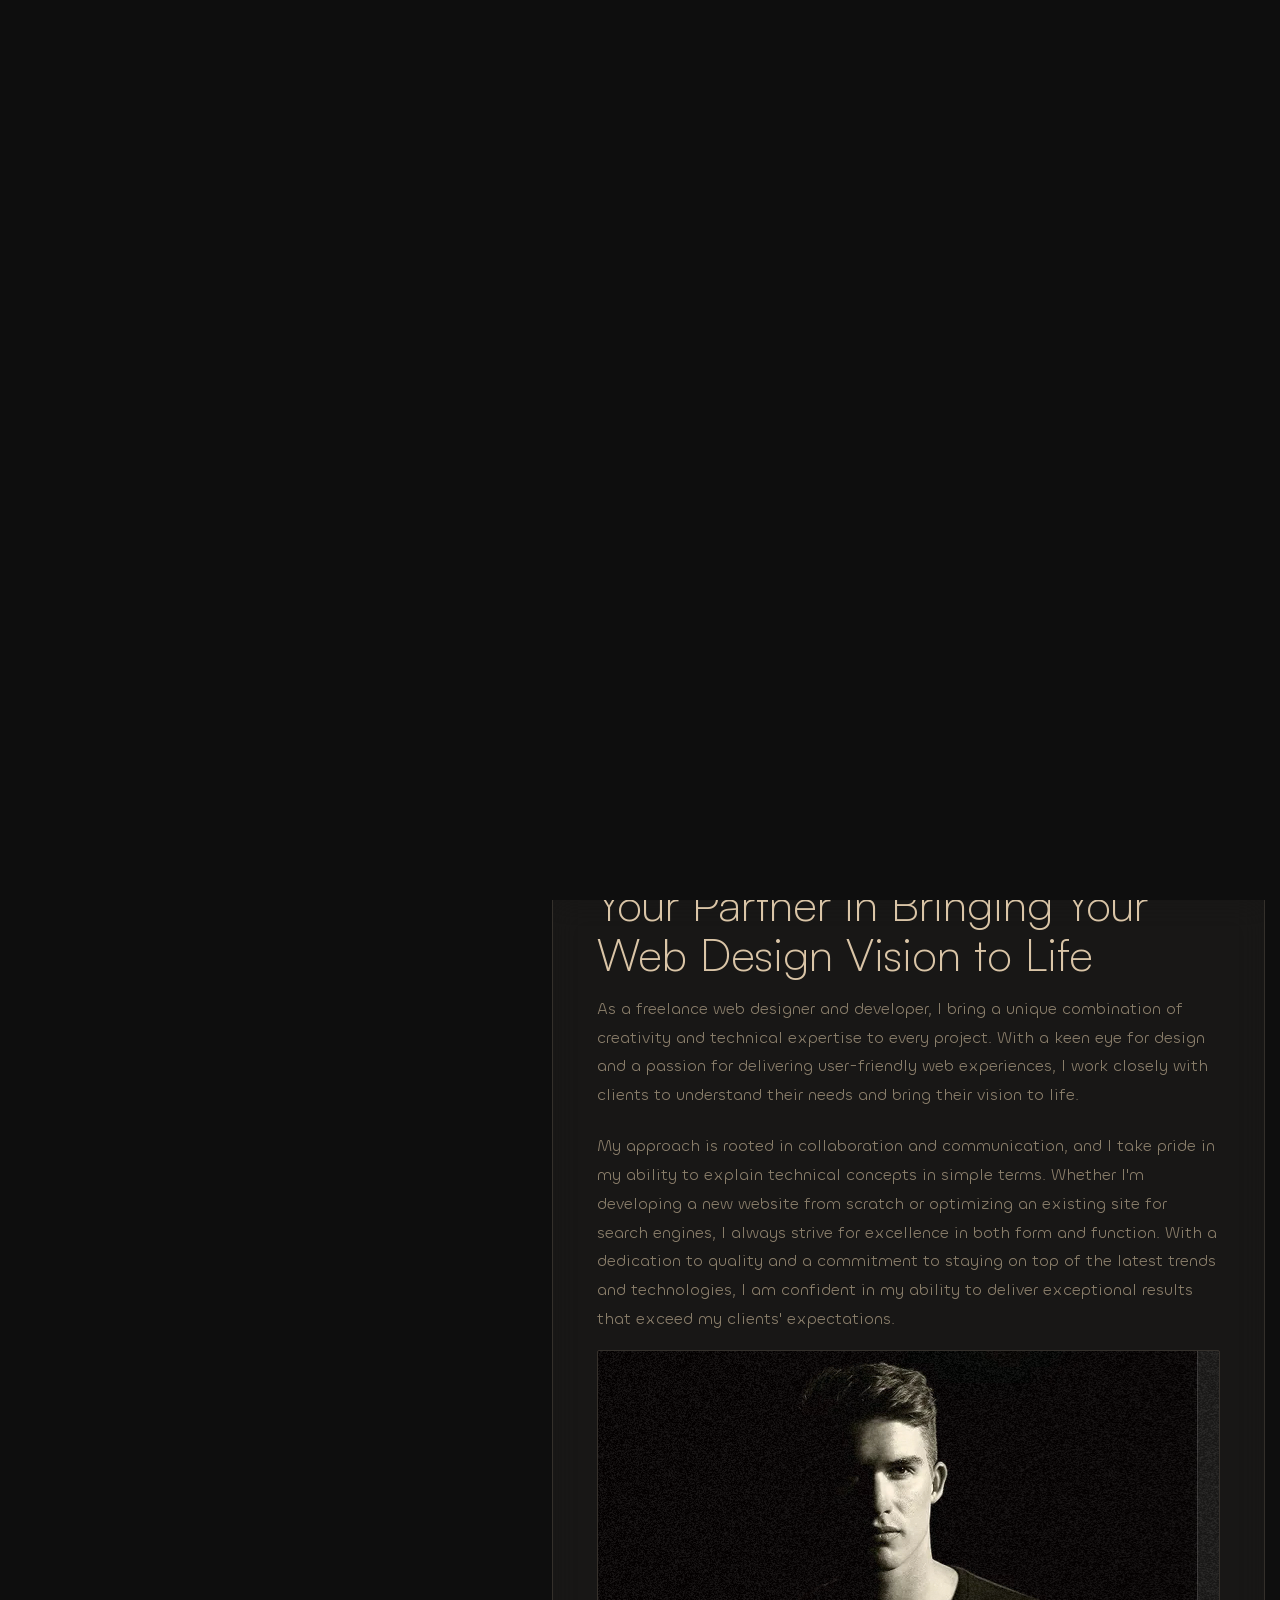
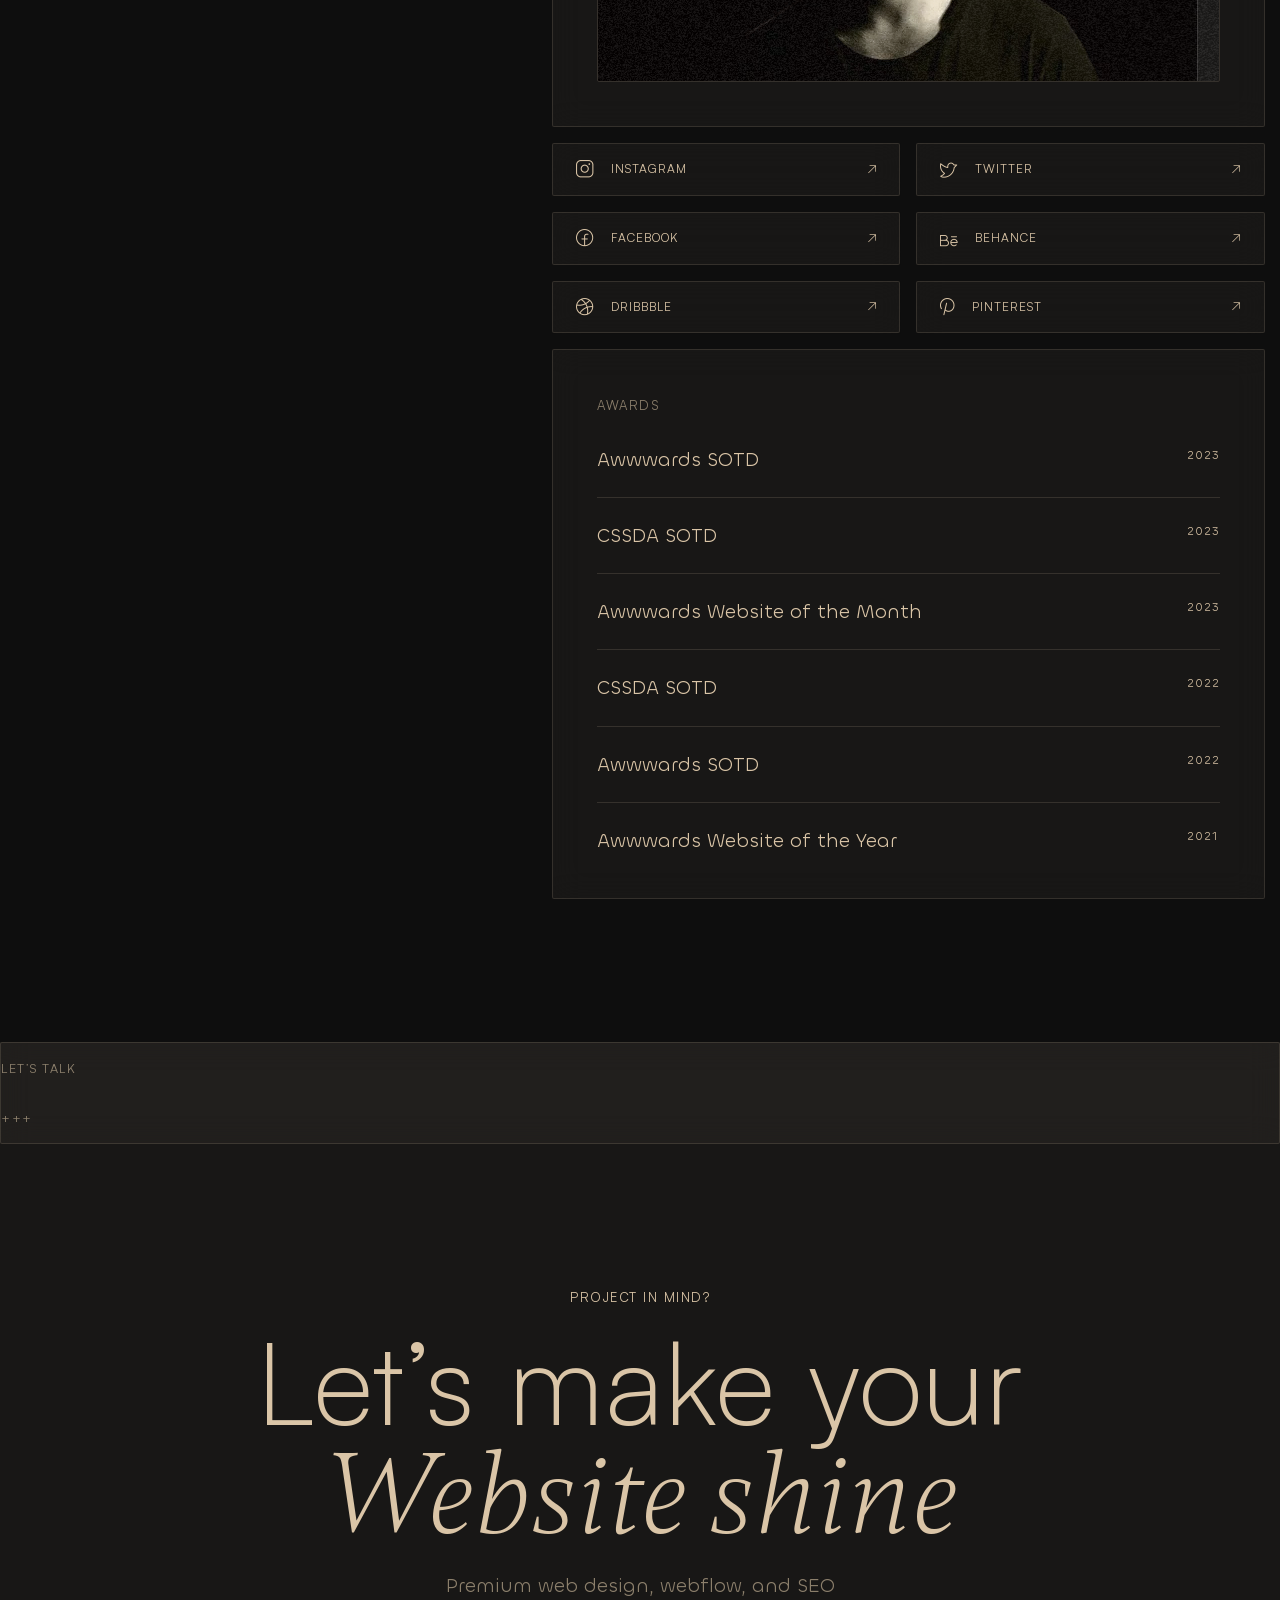
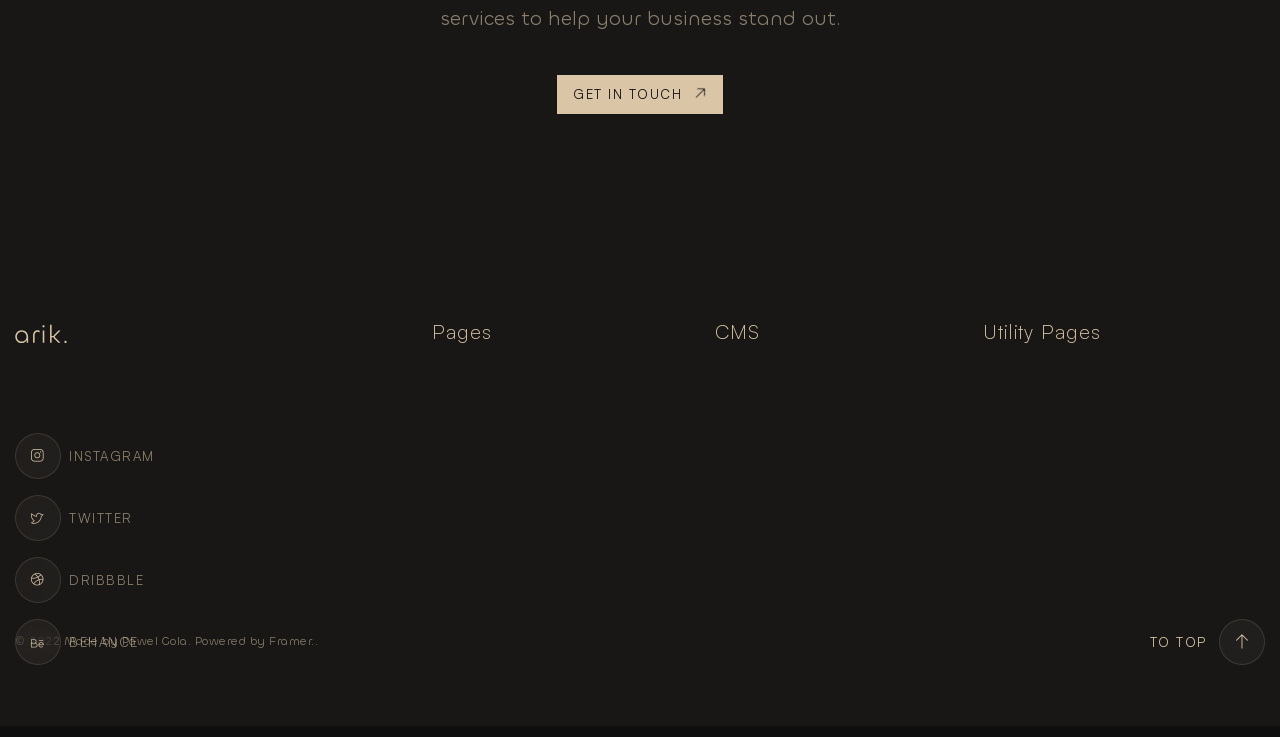
==== commit 9f4beda0: "Update about.html" ====
--- a/about.html
+++ b/about.html
@@ -50,7 +50,7 @@
 								</ul>
 							</nav>
 						</div>
-						<a class="header__button button button--light" href="/contacts.html" data-fls-button="">Let’s talk</a>
+						<a class="header__button button button--light" href="contacts.html" data-fls-button="">Let’s talk</a>
 						<button type="button" data-fls-menu="" class="icon-menu">
 							<span></span>
 						</button>
